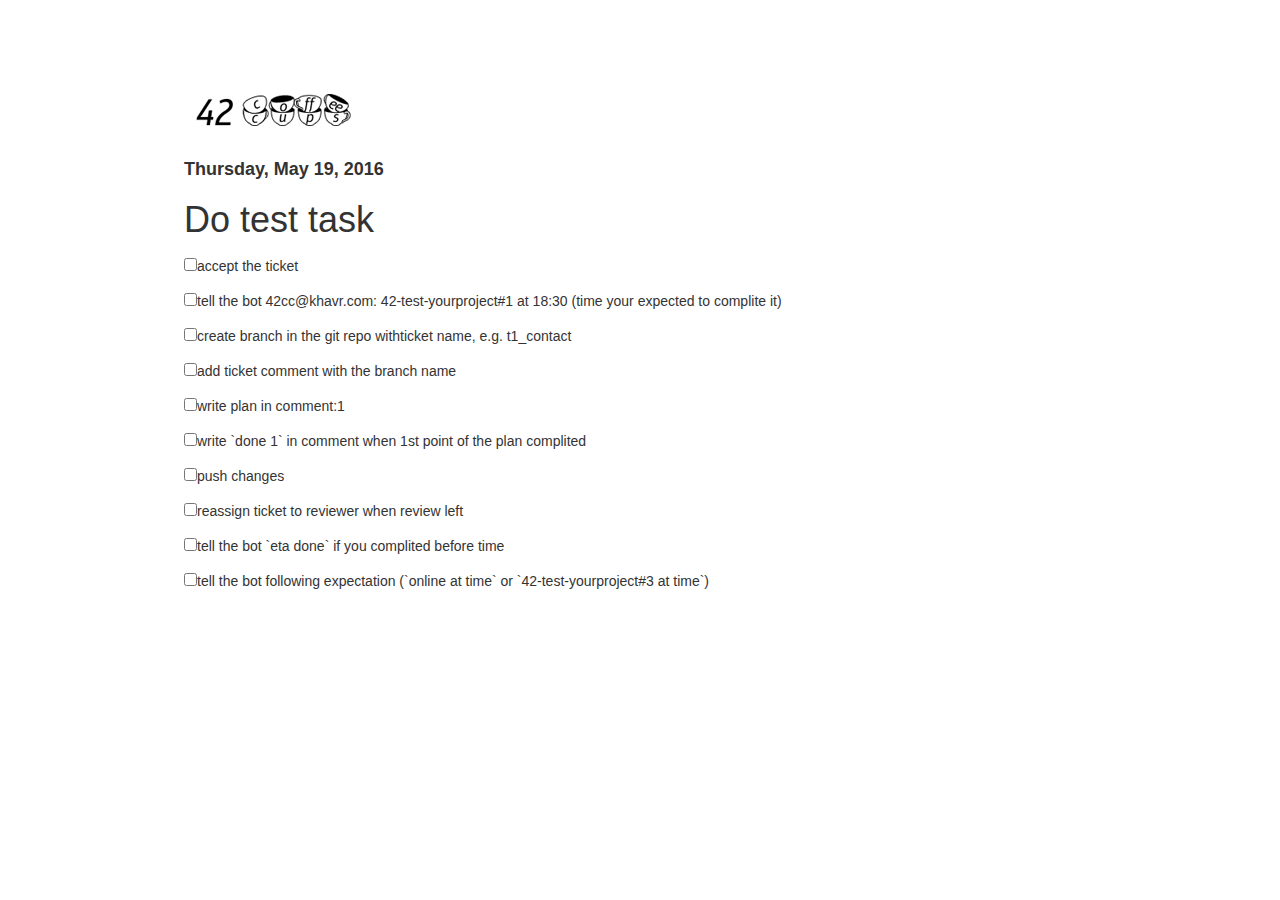
==== do_ticket.html @ aeedb57b "added instractions" ====
<!DOCTYPE html>
<html lang="en">
  <head>
    <meta charset="utf-8">
    <meta http-equiv="X-UA-Compatible" content="IE=edge">
    <meta name="viewport" content="width=device-width, initial-scale=1">
    <!-- The above 3 meta tags *must* come first in the head; any other head content must come *after* these tags -->
    <title>FortyTwoTestInstructions</title>
    <!-- Bootstrap -->
    <link href="css/bootstrap.min.css" rel="stylesheet">
    <link href="css/style.css" rel="stylesheet">
  </head>
  <body>
  <div class="container">
  <div class="wrapper">
  <br>
  <br>
  <img src="images/logo.png">
  <br>
  <h4><b>Thursday, May 19, 2016</b></h4>
  <h1>
    Do test task
  </h1>
<input type="checkbox">accept the ticket <br>
<input type="checkbox">tell the bot 42cc@khavr.com: 42-test-yourproject#1 at 18:30 (time your expected to complite it) <br>
<input type="checkbox">create branch in the git repo withticket name, e.g. t1_contact <br>
<input type="checkbox">add ticket comment with the branch name <br>
<input type="checkbox">write plan in comment:1 <br>
<input type="checkbox">write `done 1` in comment when 1st point of the plan complited <br>
<input type="checkbox">push changes <br>
<input type="checkbox">reassign ticket to reviewer when review left <br>
<input type="checkbox">tell the bot `eta done` if you complited before time <br>
<input type="checkbox">tell the bot following expectation (`online at time` or `42-test-yourproject#3 at time`) <br>
    <br>
    <br>
    <br>
    <br>
    <br>
    <br>
  </div>
  </div>
    <!-- jQuery (necessary for Bootstrap's JavaScript plugins) -->
    <script src="https://ajax.googleapis.com/ajax/libs/jquery/1.11.3/jquery.min.js"></script>
    <!-- Include all compiled plugins (below), or include individual files as needed -->
    <script src="js/bootstrap.min.js"></script>
  </body>
</html>
---- css/style.css ----
body {
	line-height: 2.5;
}
.wrapper {
	width: 80%;
	margin: 0 auto;
}
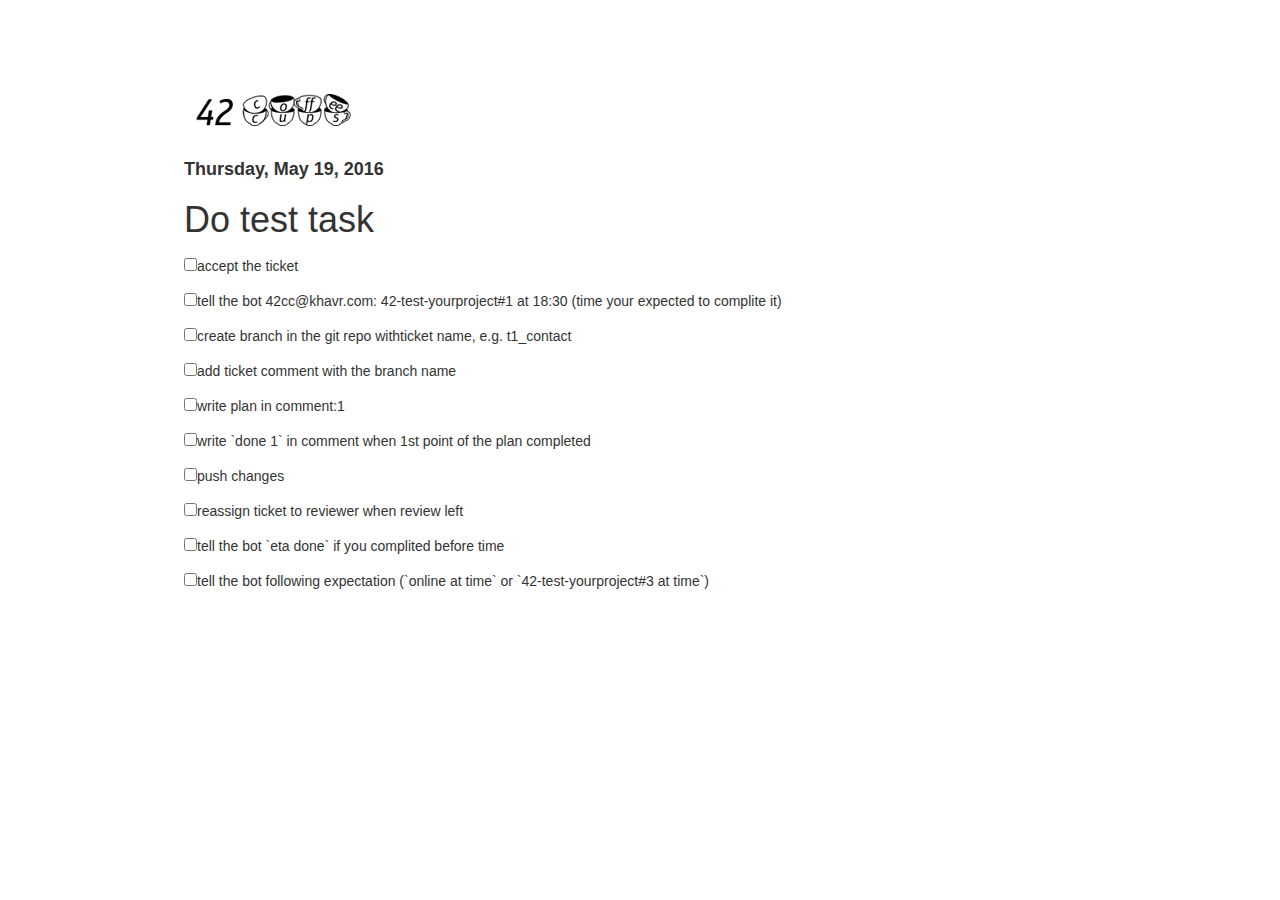
==== commit dfc502a5: "fixed do_ticket template" ====
--- a/do_ticket.html
+++ b/do_ticket.html
@@ -26,7 +26,7 @@
 <input type="checkbox">create branch in the git repo withticket name, e.g. t1_contact <br>
 <input type="checkbox">add ticket comment with the branch name <br>
 <input type="checkbox">write plan in comment:1 <br>
-<input type="checkbox">write `done 1` in comment when 1st point of the plan complited <br>
+<input type="checkbox">write `done 1` in comment when 1st point of the plan completed <br>
 <input type="checkbox">push changes <br>
 <input type="checkbox">reassign ticket to reviewer when review left <br>
 <input type="checkbox">tell the bot `eta done` if you complited before time <br>
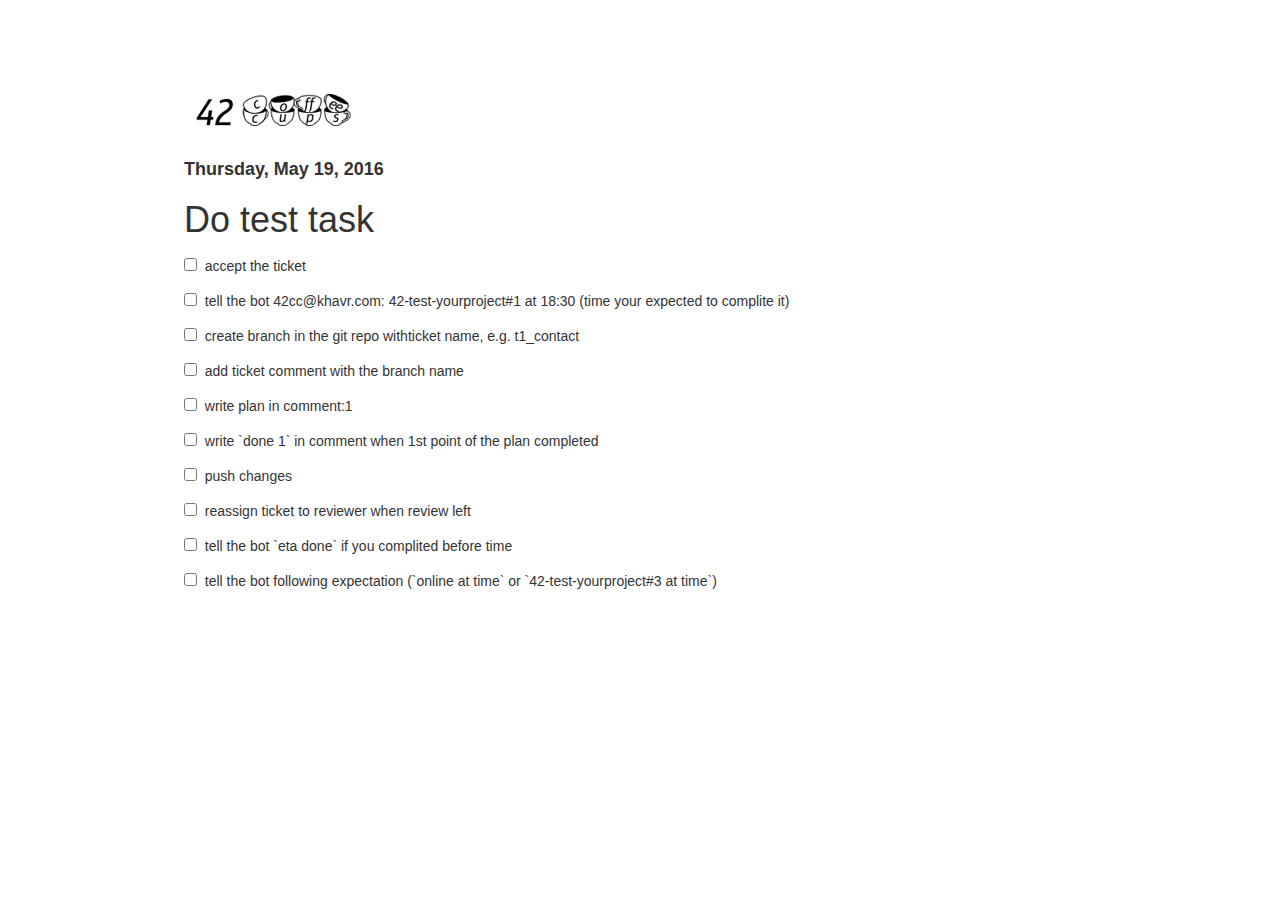
==== commit 609da652: "added space between checkbox and text" ====
--- a/do_ticket.html
+++ b/do_ticket.html
@@ -21,16 +21,16 @@
   <h1>
     Do test task
   </h1>
-<input type="checkbox">accept the ticket <br>
-<input type="checkbox">tell the bot 42cc@khavr.com: 42-test-yourproject#1 at 18:30 (time your expected to complite it) <br>
-<input type="checkbox">create branch in the git repo withticket name, e.g. t1_contact <br>
-<input type="checkbox">add ticket comment with the branch name <br>
-<input type="checkbox">write plan in comment:1 <br>
-<input type="checkbox">write `done 1` in comment when 1st point of the plan completed <br>
-<input type="checkbox">push changes <br>
-<input type="checkbox">reassign ticket to reviewer when review left <br>
-<input type="checkbox">tell the bot `eta done` if you complited before time <br>
-<input type="checkbox">tell the bot following expectation (`online at time` or `42-test-yourproject#3 at time`) <br>
+<input type="checkbox"> &nbsp;accept the ticket <br>
+<input type="checkbox"> &nbsp;tell the bot 42cc@khavr.com: 42-test-yourproject#1 at 18:30 (time your expected to complite it) <br>
+<input type="checkbox"> &nbsp;create branch in the git repo withticket name, e.g. t1_contact <br>
+<input type="checkbox"> &nbsp;add ticket comment with the branch name <br>
+<input type="checkbox"> &nbsp;write plan in comment:1 <br>
+<input type="checkbox"> &nbsp;write `done 1` in comment when 1st point of the plan completed <br>
+<input type="checkbox"> &nbsp;push changes <br>
+<input type="checkbox"> &nbsp;reassign ticket to reviewer when review left <br>
+<input type="checkbox"> &nbsp;tell the bot `eta done` if you complited before time <br>
+<input type="checkbox"> &nbsp;tell the bot following expectation (`online at time` or `42-test-yourproject#3 at time`) <br>
     <br>
     <br>
     <br>
